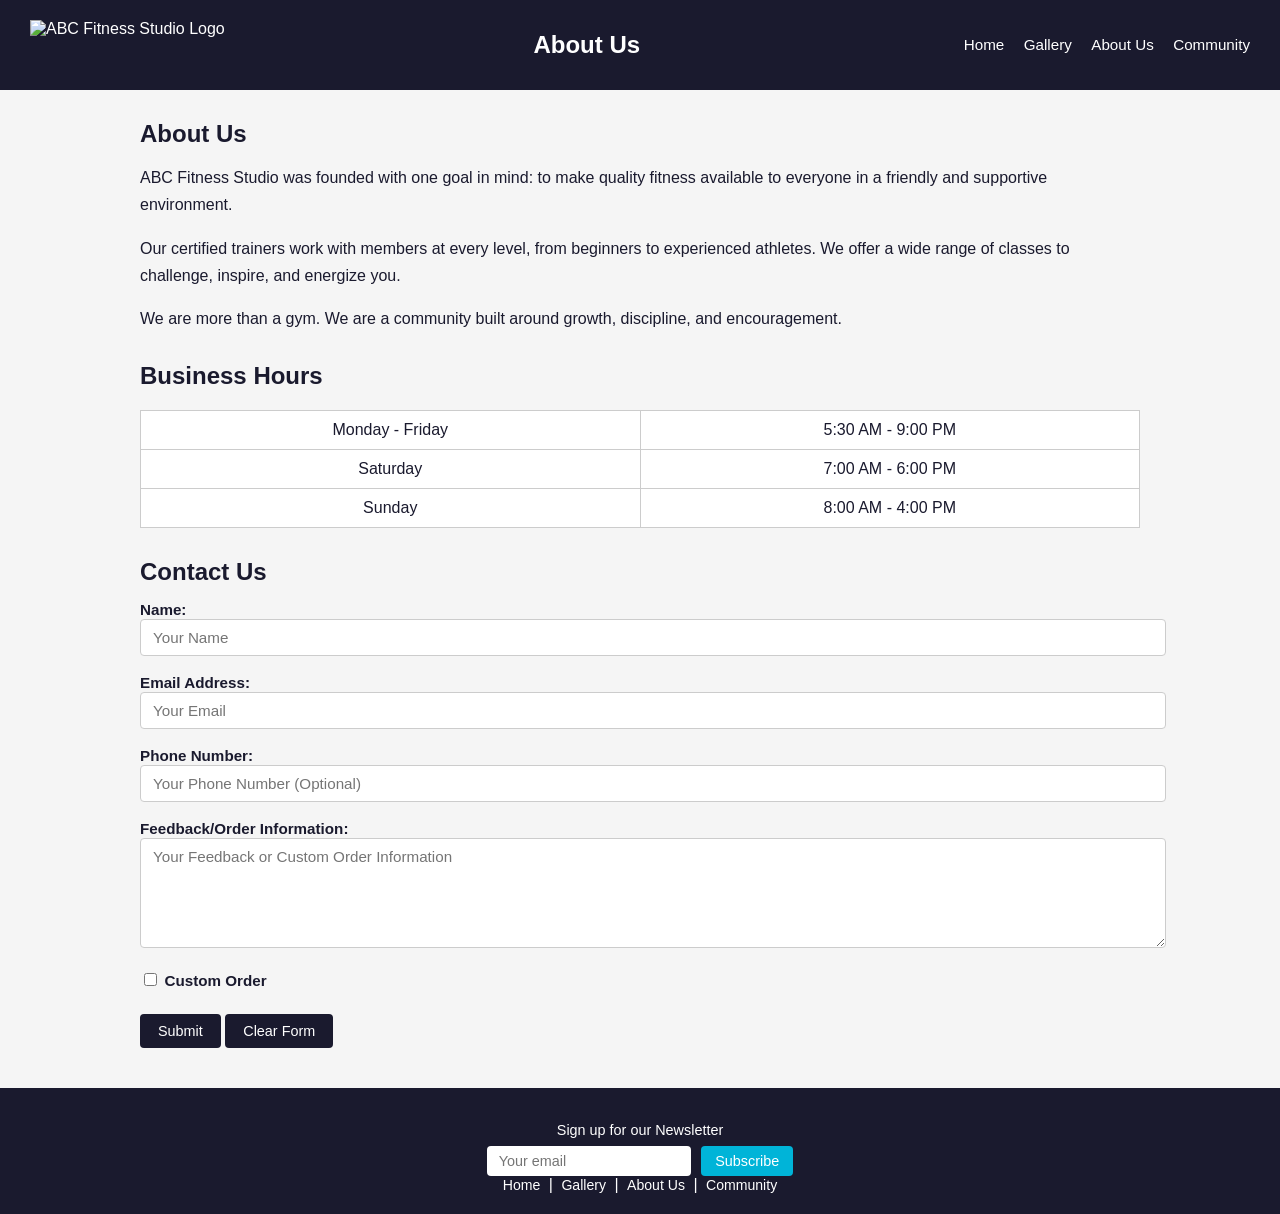
==== aboutus.html @ b32e79a3 "first commit" ====
<!DOCTYPE html>
<html lang="en">
<head>
  <meta charset="UTF-8">
  <meta name="viewport" content="width=device-width, initial-scale=1.0">
  <title>About Us - ABC Fitness Studio</title>
  <link rel="stylesheet" href="style.css">
</head>
<body>

  <header>
    <img src="logo.png" alt="ABC Fitness Studio Logo">
    <h1>About Us</h1>
    <nav>
      <a href="index.html">Home</a>
      <a href="gallery.html">Gallery</a>
      <a href="aboutus.html">About Us</a>
      <a href="community.html">Community</a>
    </nav>
  </header>

  <main>
    <h2>About Us</h2>
    <p>ABC Fitness Studio was founded with one goal in mind: to make quality fitness available to everyone in a friendly and supportive environment.</p>
    <p>Our certified trainers work with members at every level, from beginners to experienced athletes. We offer a wide range of classes to challenge, inspire, and energize you.</p>
    <p>We are more than a gym. We are a community built around growth, discipline, and encouragement.</p>

    <h2>Business Hours</h2>
    <table class="hours-table">
      <tr>
        <td>Monday - Friday</td>
        <td>5:30 AM - 9:00 PM</td>
      </tr>
      <tr>
        <td>Saturday</td>
        <td>7:00 AM - 6:00 PM</td>
      </tr>
      <tr>
        <td>Sunday</td>
        <td>8:00 AM - 4:00 PM</td>
      </tr>
    </table>

    <h2>Contact Us</h2>
    <form id="contact-form">
      <label for="name">Name:</label><br>
      <input type="text" id="name" placeholder="Your Name"><br><br>

      <label for="email">Email Address:</label><br>
      <input type="email" id="email" placeholder="Your Email"><br><br>

      <label for="phone">Phone Number:</label><br>
      <input type="tel" id="phone" placeholder="Your Phone Number (Optional)"><br><br>

      <label for="feedback">Feedback/Order Information:</label><br>
      <textarea id="feedback" placeholder="Your Feedback or Custom Order Information"></textarea><br><br>

      <input type="checkbox" id="custom-order">
      <label for="custom-order">Custom Order</label><br><br>

      <button type="button" onclick="submitForm()">Submit</button>
      <button type="button" onclick="clearForm()">Clear Form</button>
    </form>
  </main>

  <footer>
    <p>Sign up for our Newsletter</p>
    <input type="email" id="email1" placeholder="Your email">
    <button onclick="subscribe()">Subscribe</button>
    <br>
    <a href="index.html">Home</a> |
    <a href="gallery.html">Gallery</a> |
    <a href="aboutus.html">About Us</a> |
    <a href="community.html">Community</a>
  </footer>

  <script>
    function submitForm() {
      var name = document.getElementById("name").value;
      var email = document.getElementById("email").value;
      var feedback = document.getElementById("feedback").value;
      if (name == "" || email == "" || feedback == "") {
        alert("Please enter your name, email and feedback!");
        return;
      }
      var data = {
        name: name,
        email: email,
        phone: document.getElementById("phone").value,
        feedback: feedback,
        customOrder: document.getElementById("custom-order").checked
      };
      localStorage.setItem(name, JSON.stringify(data));
      alert("Thank you for your message, " + name + "!");
    }

    function clearForm() {
      document.getElementById("contact-form").reset();
    }

    function subscribe() {
      var email = document.getElementById("email1").value;
      if (email == "") {
        alert("Please fill out this field.");
      } else {
        alert("Thank you for subscribing!");
      }
    }
  </script>

</body>
</html>
---- style.css ----
/* ABC Fitness Studio - style.css */

body {
  font-family: Arial, sans-serif;
  margin: 0;
  padding: 0;
  background-color: #f5f5f5;
  color: #1a1a2e;
}

/* HEADER */
header {
  background-color: #1a1a2e;
  color: white;
  padding: 15px 30px;
  display: flex;
  align-items: center;
  gap: 20px;
}

header img {
  height: 50px;
}

header h1 {
  flex: 1;
  text-align: center;
  font-size: 1.5rem;
  color: white;
}

header nav a {
  color: white;
  margin-left: 15px;
  text-decoration: none;
  font-size: 0.95rem;
}

header nav a:hover {
  color: #00b4d8;
}

/* MAIN */
main {
  max-width: 1000px;
  margin: 30px auto;
  padding: 0 20px;
}

main h2 {
  margin-top: 30px;
  margin-bottom: 15px;
  color: #1a1a2e;
}

main p {
  line-height: 1.7;
  margin-bottom: 12px;
}

/* CARDS */
.card-row {
  display: flex;
  gap: 16px;
  flex-wrap: wrap;
  margin-bottom: 20px;
}

.card {
  background-color: #1a1a2e;
  color: white;
  padding: 20px;
  border-radius: 6px;
  flex: 1;
  min-width: 200px;
}

.card h3 {
  color: #00b4d8;
  margin-bottom: 8px;
}

/* IMAGES */
.image-row {
  display: flex;
  gap: 16px;
  flex-wrap: wrap;
  margin-bottom: 20px;
}

.image-row div {
  flex: 1;
  min-width: 200px;
  text-align: center;
}

.image-row img {
  width: 100%;
  border-radius: 6px;
}

/* CATEGORY LIST */
.category-list {
  list-style: none;
  padding: 0;
  display: grid;
  grid-template-columns: 1fr 1fr;
  gap: 8px;
  max-width: 400px;
}

.category-list li {
  background-color: white;
  border: 1px solid #ccc;
  padding: 8px 14px;
  border-radius: 4px;
}

/* TABLE - GALLERY */
table {
  width: 100%;
  border-collapse: collapse;
  margin-top: 20px;
}

table td {
  border: 1px solid #ddd;
  padding: 16px;
  text-align: center;
  vertical-align: top;
  background-color: white;
  width: 33%;
}

table img {
  width: 100%;
  max-height: 160px;
  object-fit: cover;
  border-radius: 4px;
  margin-bottom: 8px;
}

table h3 {
  font-size: 1rem;
  margin-bottom: 6px;
}

table p {
  font-size: 0.88rem;
  color: #444;
}

/* HOURS TABLE */
.hours-table {
  width: 100%;
  border-collapse: collapse;
  margin-bottom: 24px;
}

.hours-table td {
  border: 1px solid #ccc;
  padding: 10px 20px;
  text-align: center;
  background-color: white;
}

/* BUTTONS */
button {
  background-color: #1a1a2e;
  color: white;
  border: none;
  padding: 9px 18px;
  border-radius: 4px;
  cursor: pointer;
  font-size: 0.9rem;
  margin-top: 6px;
}

button:hover {
  background-color: #00b4d8;
}

/* FORM */
form input[type="text"],
form input[type="email"],
form input[type="tel"],
form textarea {
  width: 100%;
  padding: 9px 12px;
  border: 1px solid #ccc;
  border-radius: 4px;
  font-size: 0.95rem;
  font-family: Arial, sans-serif;
}

form textarea {
  height: 90px;
  resize: vertical;
}

form label {
  font-weight: bold;
  font-size: 0.95rem;
}

/* FOOTER */
footer {
  background-color: #1a1a2e;
  color: white;
  text-align: center;
  padding: 20px;
  margin-top: 40px;
}

footer input {
  padding: 7px 12px;
  border: none;
  border-radius: 4px;
  font-size: 0.9rem;
  margin-right: 6px;
}

footer button {
  background-color: #00b4d8;
  padding: 7px 14px;
  margin-top: 0;
}

footer button:hover {
  background-color: #0096b7;
}

footer a {
  color: white;
  text-decoration: none;
  margin: 0 4px;
  font-size: 0.88rem;
}

footer a:hover {
  color: #00b4d8;
}

footer p {
  margin-bottom: 8px;
  font-size: 0.9rem;
}
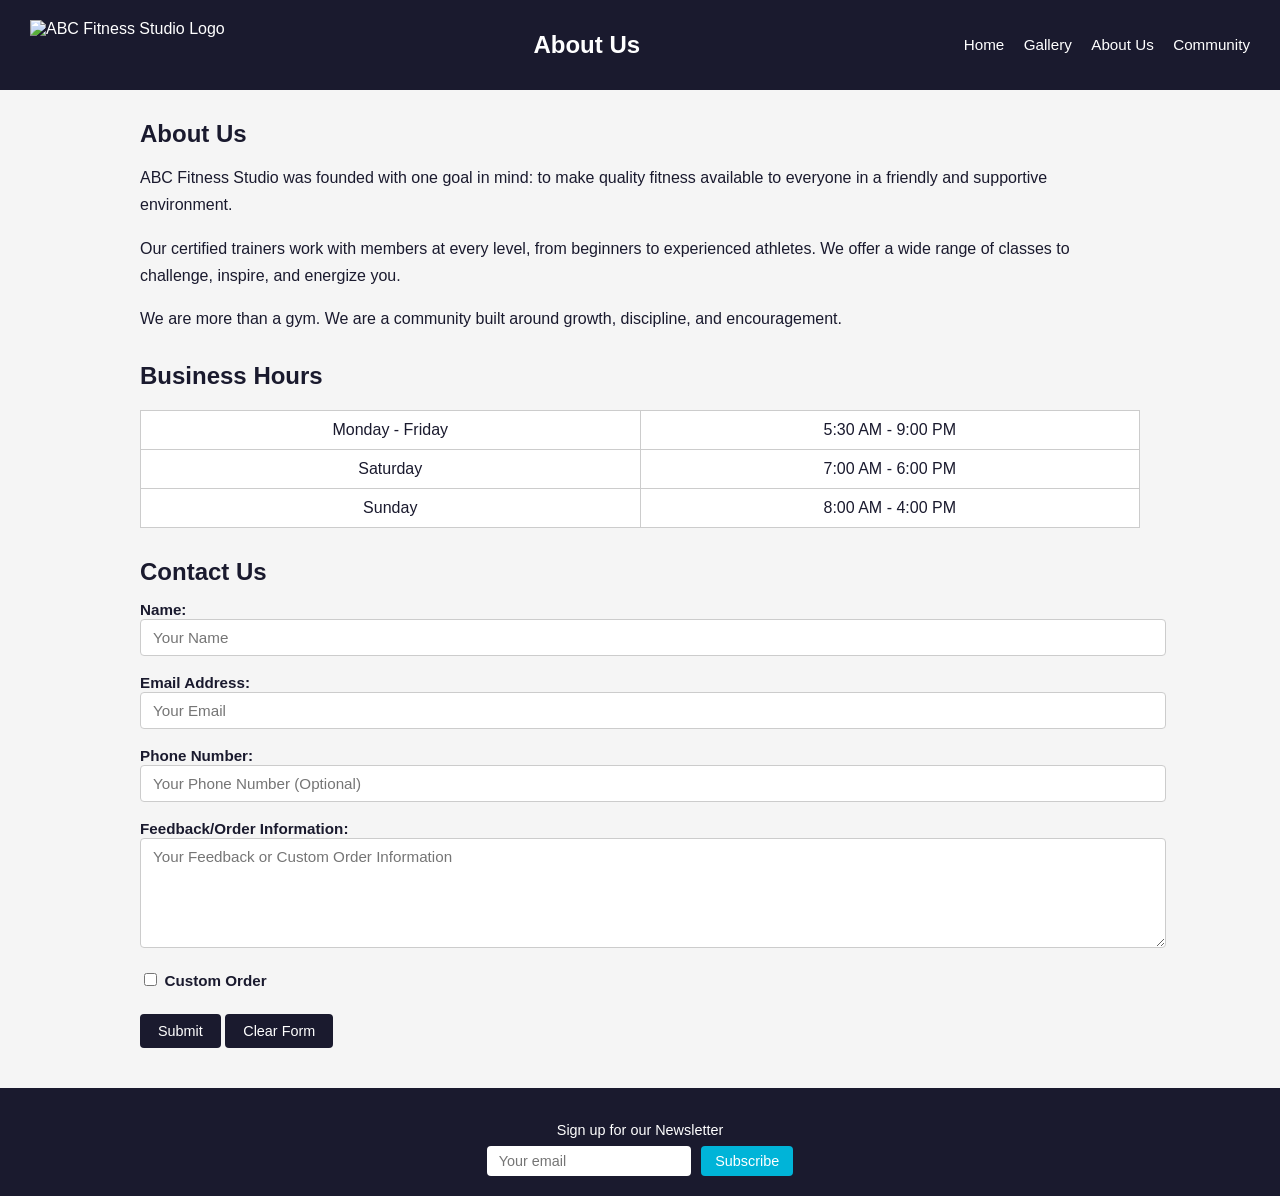
==== commit b3f91865: "changes to footer" ====
--- a/aboutus.html
+++ b/aboutus.html
@@ -67,11 +67,6 @@
     <p>Sign up for our Newsletter</p>
     <input type="email" id="email1" placeholder="Your email">
     <button onclick="subscribe()">Subscribe</button>
-    <br>
-    <a href="index.html">Home</a> |
-    <a href="gallery.html">Gallery</a> |
-    <a href="aboutus.html">About Us</a> |
-    <a href="community.html">Community</a>
   </footer>
 
   <script>
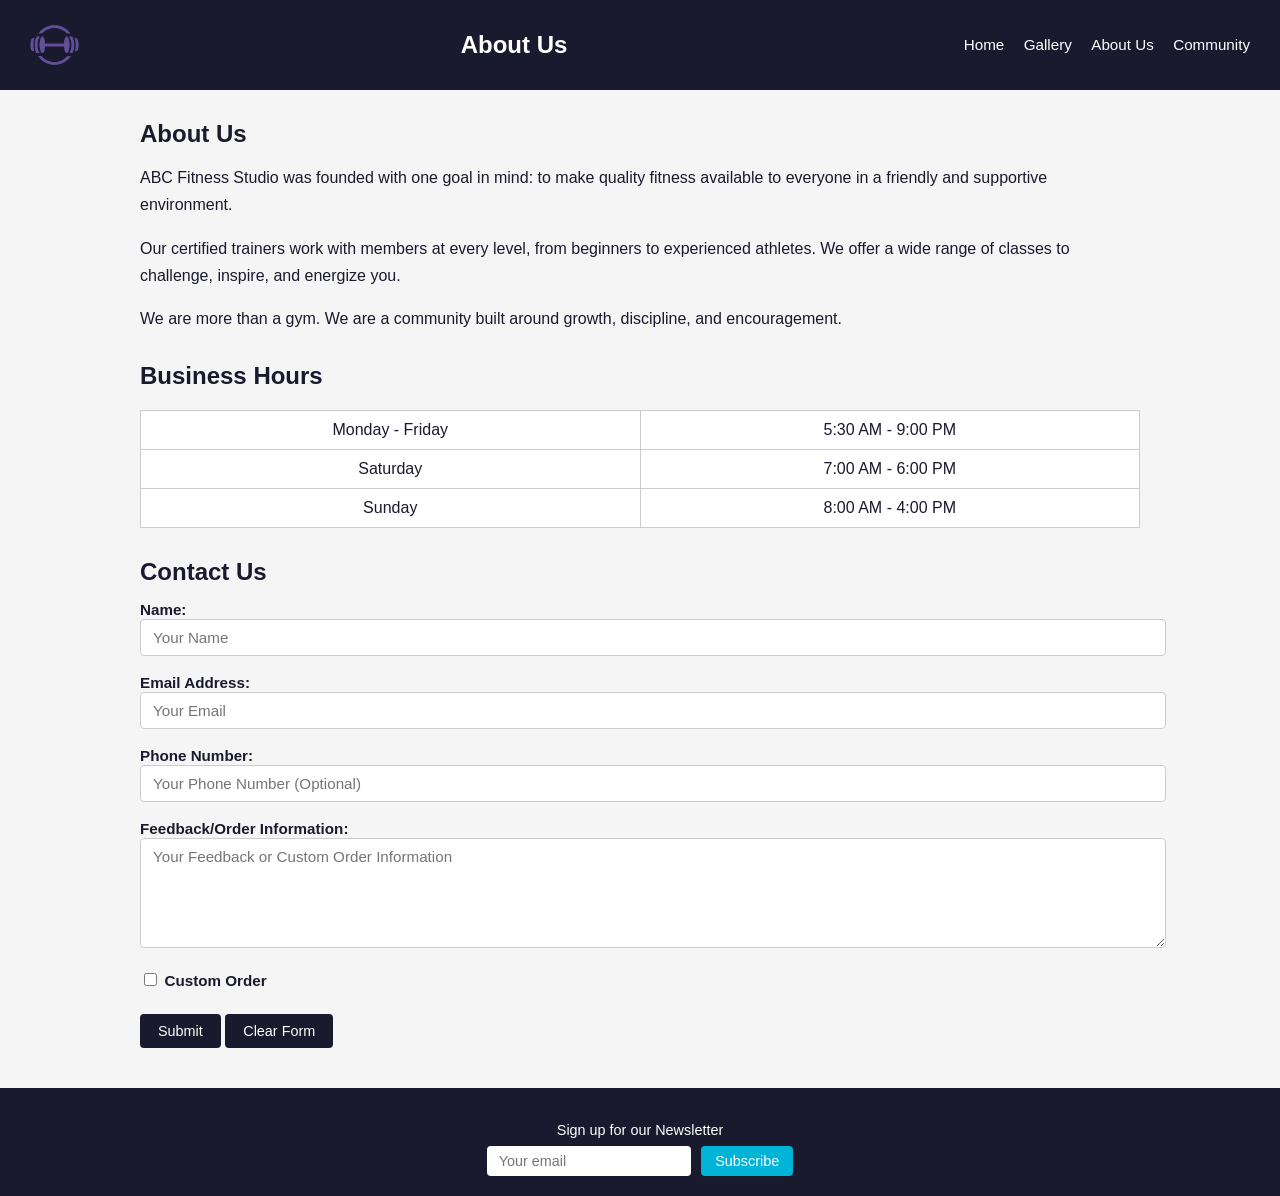
==== commit 88bf655f: "logo+Img" ====
--- a/aboutus.html
+++ b/aboutus.html
@@ -9,7 +9,7 @@
 <body>
 
   <header>
-    <img src="logo.png" alt="ABC Fitness Studio Logo">
+    <img src="/Images/logo.png" alt="ABC Fitness Studio Logo">
     <h1>About Us</h1>
     <nav>
       <a href="index.html">Home</a>
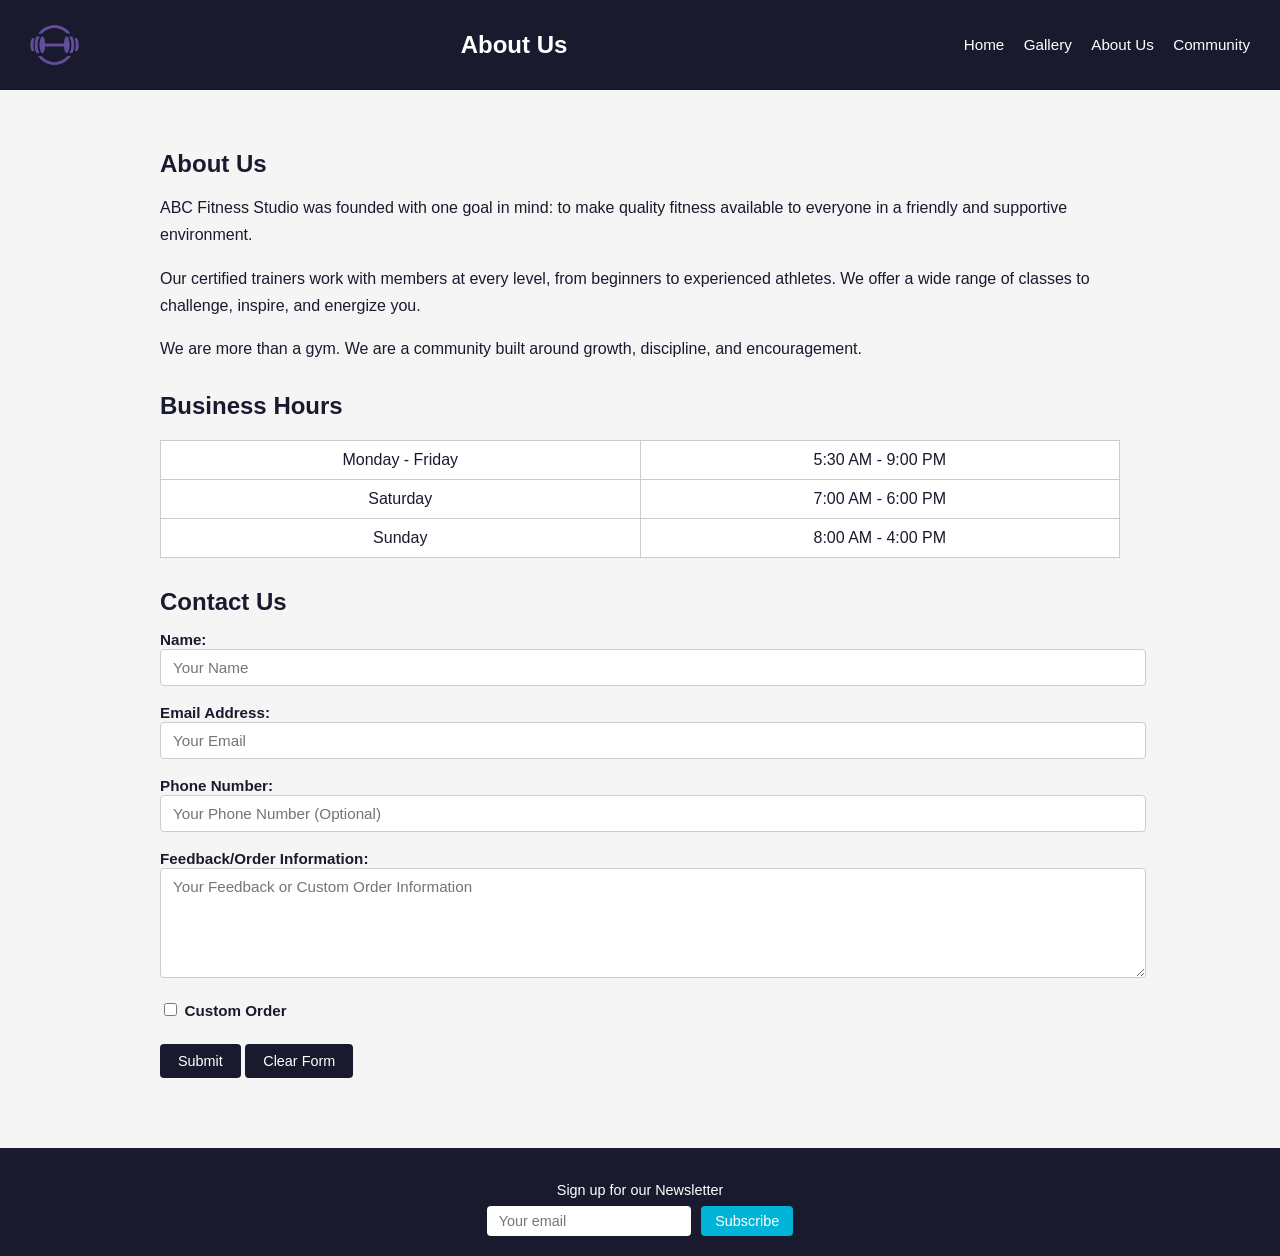
==== commit 516fbb4c: "Fix broken images on GitHub Pages Image paths started with '/' (pointing at the site root instead of" ====
--- a/aboutus.html
+++ b/aboutus.html
@@ -1,4 +1,5 @@
 <!DOCTYPE html>
+<!-- Author: Ousmana Tunkara · github.com/Kodelack47 · ABC Fitness Studio -->
 <html lang="en">
 <head>
   <meta charset="UTF-8">
@@ -9,7 +10,7 @@
 <body>
 
   <header>
-    <img src="/Images/logo.png" alt="ABC Fitness Studio Logo">
+    <img src="Images/logo.png" alt="ABC Fitness Studio Logo">
     <h1>About Us</h1>
     <nav>
       <a href="index.html">Home</a>
--- a/style.css
+++ b/style.css
@@ -1,3 +1,4 @@
+/* Author: Ousmana Tunkara · github.com/Kodelack47 · ABC Fitness Studio */
 /* ABC Fitness Studio - style.css */
 
 body {
@@ -6,6 +7,11 @@
   padding: 0;
   background-color: #f5f5f5;
   color: #1a1a2e;
+  /* Sticky footer: the page is always at least one screen tall,
+     so the footer sits at the bottom even when a page is short */
+  display: flex;
+  flex-direction: column;
+  min-height: 100vh;
 }
 
 /* HEADER */
@@ -45,6 +51,10 @@
   max-width: 1000px;
   margin: 30px auto;
   padding: 0 20px;
+  /* Grow to fill the leftover space, pushing the footer down */
+  flex: 1 0 auto;
+  width: 100%;
+  box-sizing: border-box;
 }
 
 main h2 {
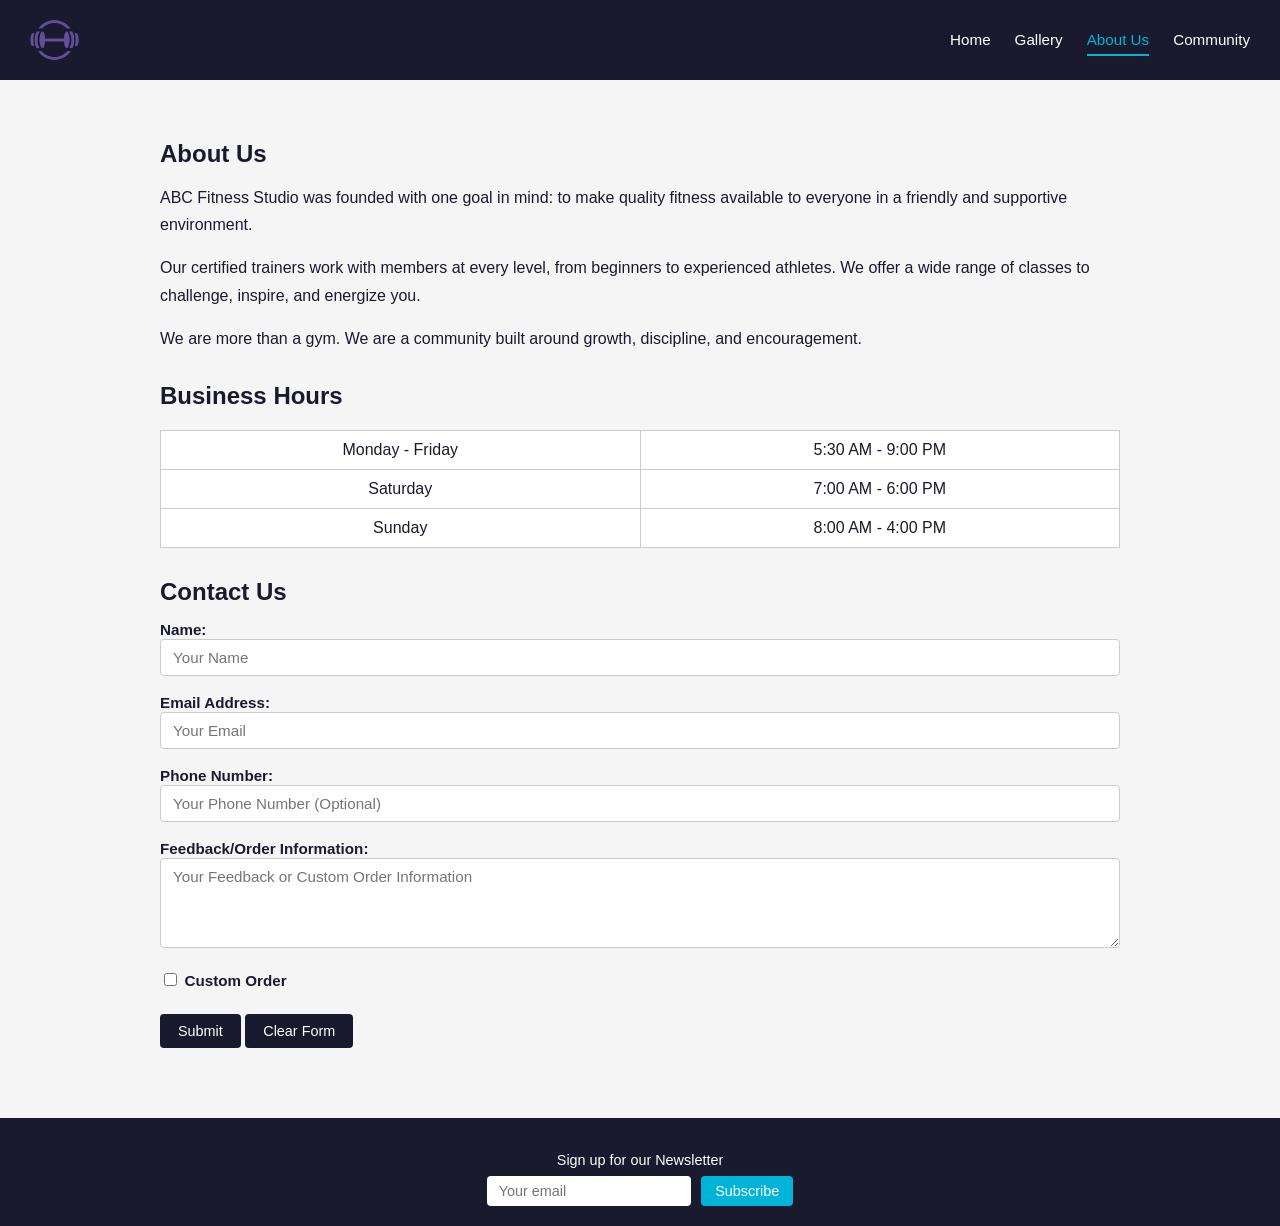
==== commit d40a0202: "Remove page title from the header and mark the current page link The header repeated the current pag" ====
--- a/aboutus.html
+++ b/aboutus.html
@@ -11,11 +11,10 @@
 
   <header>
     <img src="Images/logo.png" alt="ABC Fitness Studio Logo">
-    <h1>About Us</h1>
     <nav>
       <a href="index.html">Home</a>
       <a href="gallery.html">Gallery</a>
-      <a href="aboutus.html">About Us</a>
+      <a href="aboutus.html" class="active" aria-current="page">About Us</a>
       <a href="community.html">Community</a>
     </nav>
   </header>
--- a/style.css
+++ b/style.css
@@ -1,5 +1,13 @@
 /* Author: Ousmana Tunkara · github.com/Kodelack47 · ABC Fitness Studio */
 /* ABC Fitness Studio - style.css */
+
+/* Include padding and borders inside an element's width,
+   so width: 100% inputs never overflow the screen */
+*,
+*::before,
+*::after {
+  box-sizing: border-box;
+}
 
 body {
   font-family: Arial, sans-serif;
@@ -14,36 +22,49 @@
   min-height: 100vh;
 }
 
-/* HEADER */
+/* HEADER
+   Logo on the left, navigation on the right. */
 header {
   background-color: #1a1a2e;
   color: white;
   padding: 15px 30px;
   display: flex;
   align-items: center;
+  justify-content: space-between;
   gap: 20px;
 }
 
 header img {
   height: 50px;
-}
-
-header h1 {
-  flex: 1;
-  text-align: center;
-  font-size: 1.5rem;
-  color: white;
+  display: block;
+}
+
+header nav {
+  display: flex;
+  flex-wrap: wrap;
+  gap: 6px 24px;
 }
 
 header nav a {
   color: white;
-  margin-left: 15px;
   text-decoration: none;
   font-size: 0.95rem;
-}
-
-header nav a:hover {
+  padding: 6px 0;
+  /* Transparent line that becomes visible on hover / current page */
+  border-bottom: 2px solid transparent;
+  transition: border-color 0.2s, color 0.2s;
+}
+
+header nav a:hover,
+header nav a:focus-visible {
   color: #00b4d8;
+  border-bottom-color: #00b4d8;
+}
+
+/* The page you are currently on */
+header nav a.active {
+  color: #00b4d8;
+  border-bottom-color: #00b4d8;
 }
 
 /* MAIN */
@@ -255,3 +276,84 @@
   margin-bottom: 8px;
   font-size: 0.9rem;
 }
+
+/* RESPONSIVE: HEADER
+   On phones, tighten the spacing so the logo and links fit,
+   and let the links wrap onto a second centered row if needed. */
+@media (max-width: 700px) {
+  header {
+    flex-wrap: wrap;
+    justify-content: center;
+    padding: 12px 16px;
+    gap: 10px;
+  }
+
+  header img {
+    height: 42px;
+  }
+
+  header nav {
+    justify-content: center;
+    gap: 4px 16px;
+  }
+
+  main {
+    margin: 20px auto;
+    padding: 0 16px;
+  }
+}
+
+/* RESPONSIVE: GALLERY
+   The class gallery is a 3-column table. On tablets it becomes
+   2 columns and on phones 1 column, so images stay a usable size. */
+@media (max-width: 900px) {
+  table,
+  table tbody {
+    display: grid;
+    grid-template-columns: repeat(2, 1fr);
+  }
+
+  table {
+    grid-template-columns: 1fr;
+  }
+
+  table tr {
+    display: contents;
+  }
+
+  table td {
+    display: block;
+    width: auto;
+  }
+
+  table img {
+    max-height: 200px;
+  }
+
+  /* Keep the business-hours table a normal table */
+  .hours-table {
+    display: table;
+  }
+
+  .hours-table tbody {
+    display: table-row-group;
+  }
+
+  .hours-table tr {
+    display: table-row;
+  }
+
+  .hours-table td {
+    display: table-cell;
+  }
+}
+
+@media (max-width: 560px) {
+  table tbody {
+    grid-template-columns: 1fr;
+  }
+
+  .hours-table td {
+    padding: 10px 8px;
+  }
+}
